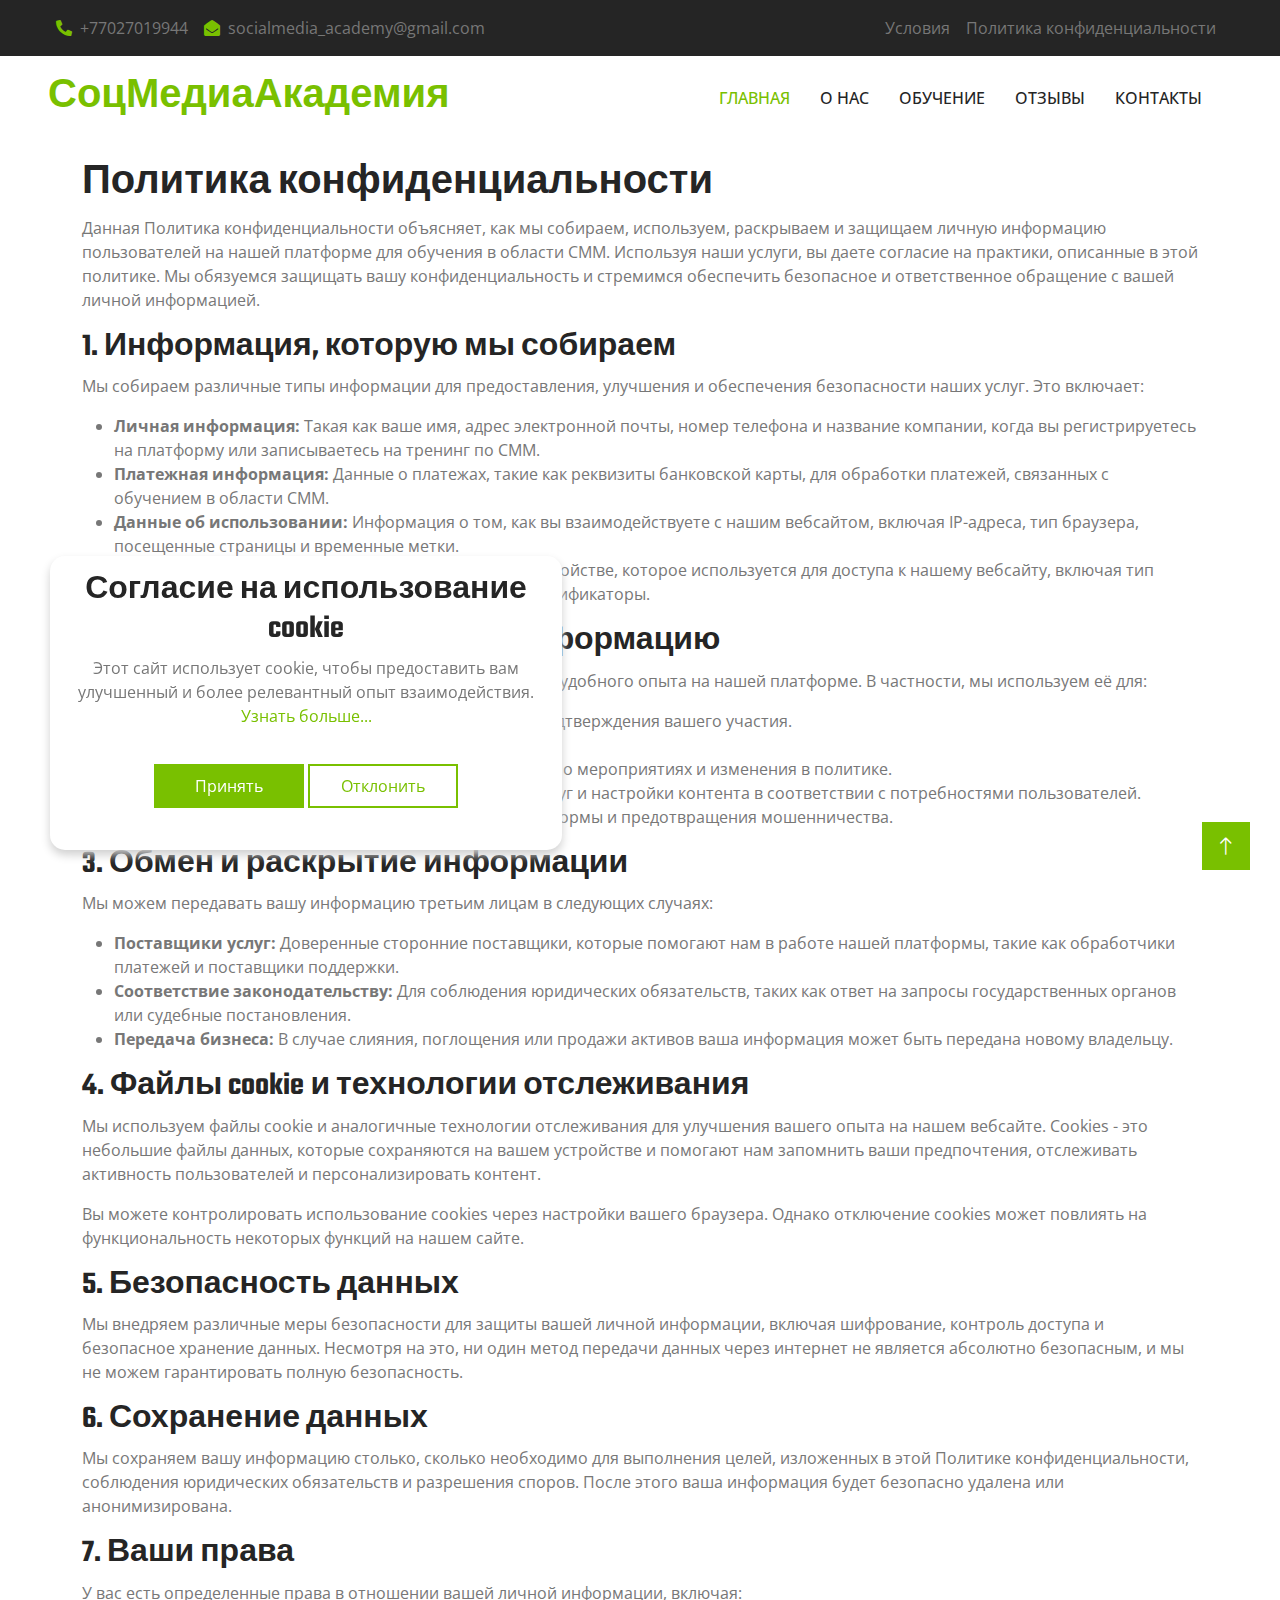
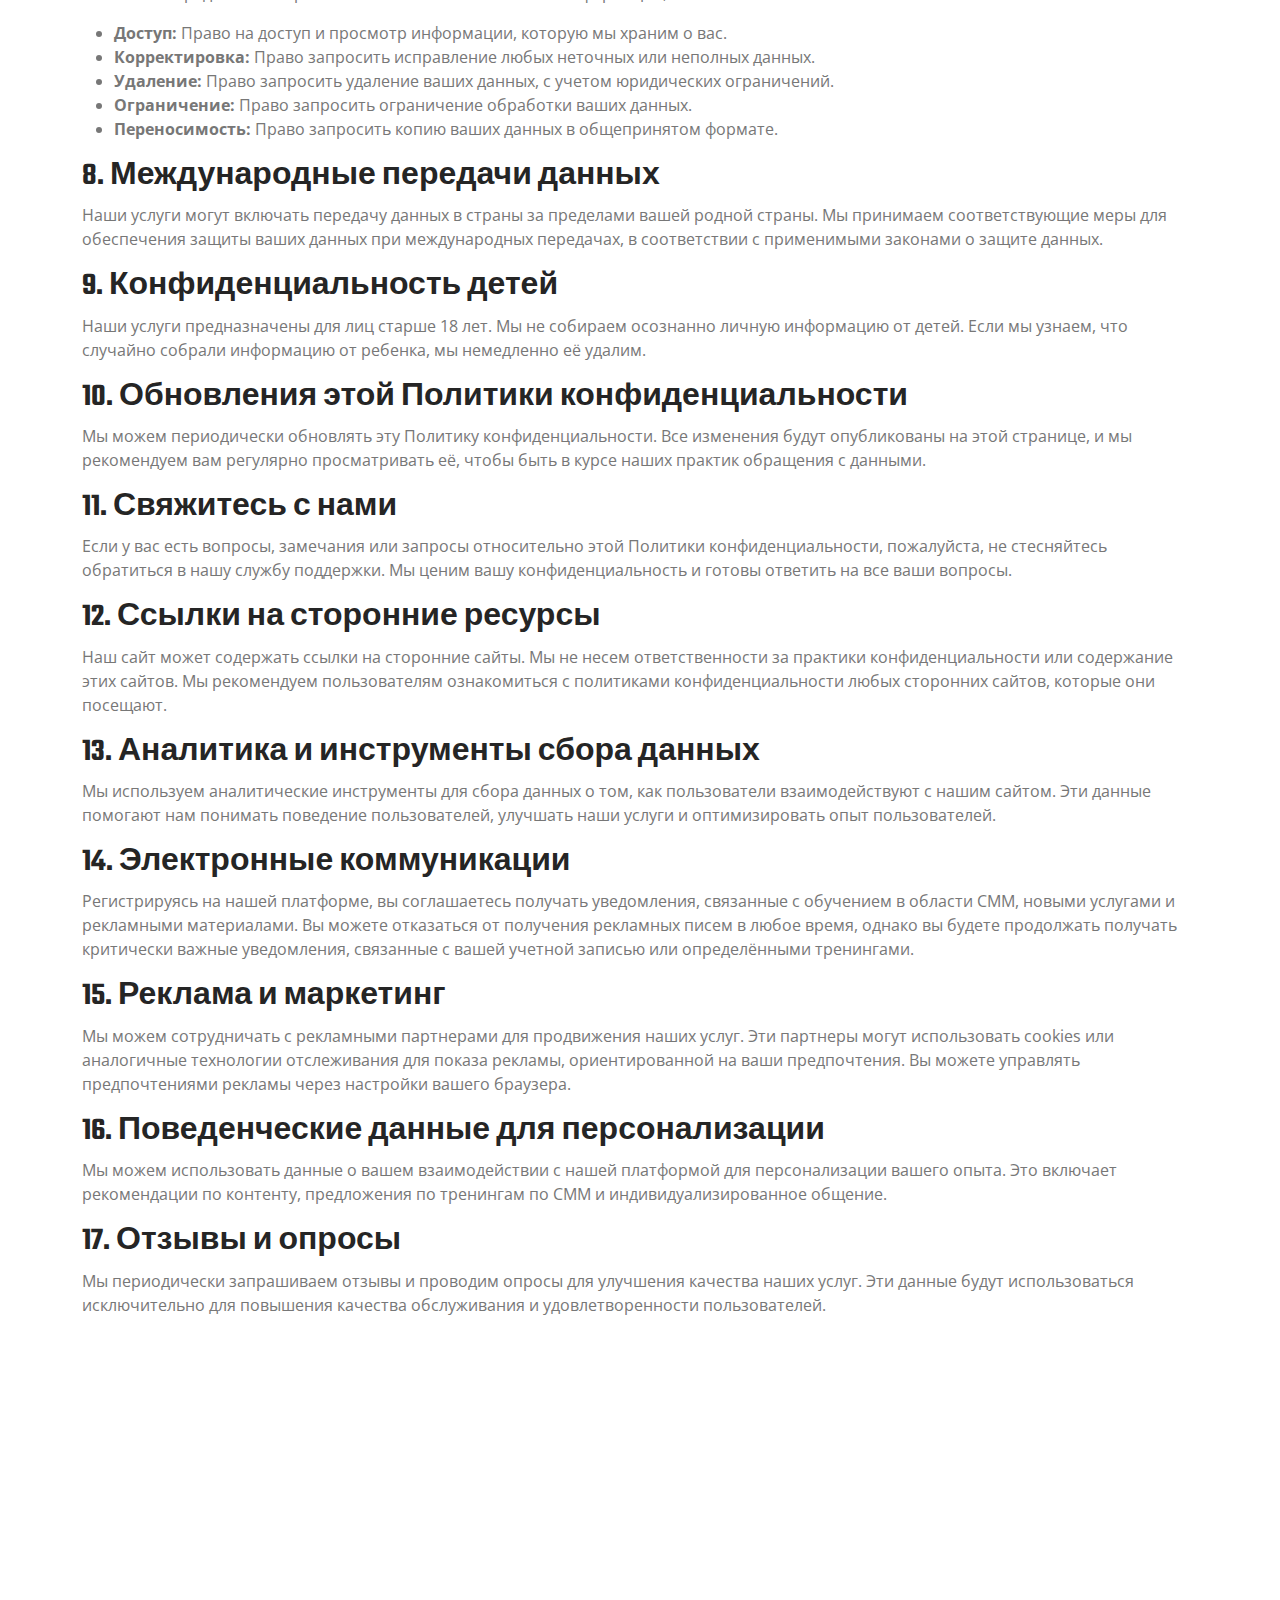
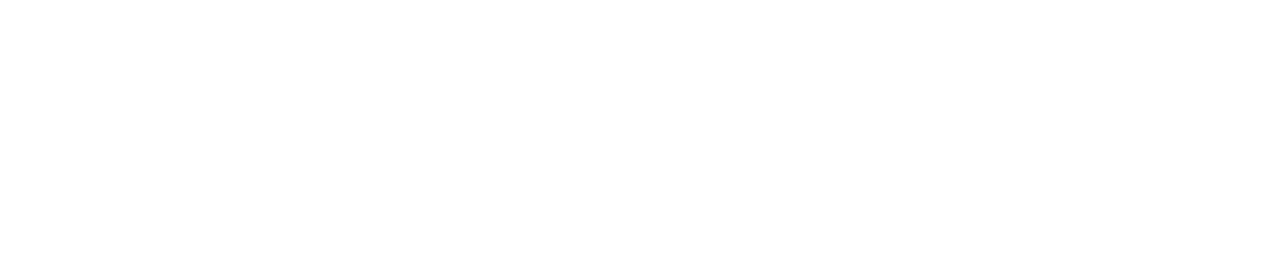
==== privacy-policy.html @ 7f3c8f9b "WIP" ====
<!DOCTYPE html>
<html lang="en">
    <head>
        <meta charset="utf-8" />
        <title>СоцМедиаАкадемия</title>
        <meta content="width=device-width, initial-scale=1.0" name="viewport" />
        <meta content="" name="keywords" />
        <meta content="" name="description" />

        <!-- Favicon -->
        <link href="img/favicon.ico" rel="icon" />

        <!-- Google Web Fonts -->
        <link rel="preconnect" href="https://fonts.googleapis.com" />
        <link rel="preconnect" href="https://fonts.gstatic.com" crossorigin />
        <link
            href="https://fonts.googleapis.com/css2?family=Open+Sans:wght@400;500;600&family=Teko:wght@400;500;600&display=swap"
            rel="stylesheet"
        />

        <!-- Icon Font Stylesheet -->
        <link
            href="https://cdnjs.cloudflare.com/ajax/libs/font-awesome/5.10.0/css/all.min.css"
            rel="stylesheet"
        />
        <link
            href="https://cdn.jsdelivr.net/npm/bootstrap-icons@1.4.1/font/bootstrap-icons.css"
            rel="stylesheet"
        />

        <!-- Libraries Stylesheet -->
        <link href="lib/animate/animate.min.css" rel="stylesheet" />
        <link
            href="lib/owlcarousel/assets/owl.carousel.min.css"
            rel="stylesheet"
        />
        <link
            href="lib/tempusdominus/css/tempusdominus-bootstrap-4.min.css"
            rel="stylesheet"
        />

        <!-- Customized Bootstrap Stylesheet -->
        <link href="css/bootstrap.min.css" rel="stylesheet" />

        <!-- Template Stylesheet -->
        <link href="css/style.css" rel="stylesheet" />
    </head>

    <body>
        <!-- Spinner Start -->
        <div
            id="spinner"
            class="show bg-white position-fixed translate-middle w-100 vh-100 top-50 start-50 d-flex align-items-center justify-content-center"
        >
            <div
                class="spinner-border position-relative text-primary"
                style="width: 6rem; height: 6rem"
                role="status"
            ></div>
            <img
                class="position-absolute top-50 start-50 translate-middle"
                src="img/icons/icon-1.png"
                alt="Icon"
            />
        </div>
        <!-- Spinner End -->

        <!-- Topbar Start -->
        <div
            class="container-fluid bg-dark p-0 wow fadeIn"
            data-wow-delay="0.1s"
        >
            <div class="row gx-0 d-none d-lg-flex">
                <div class="col-lg-7 px-5 text-start">
                    <div
                        class="h-100 d-inline-flex align-items-center py-3 me-3"
                    >
                        <a class="text-body px-2" href="tel:+0123456789"
                            ><i class="fa fa-phone-alt text-primary me-2"></i
                            >+77027019944</a
                        >
                        <a class="text-body px-2" href="mailto:info@example.com"
                            ><i
                                class="fa fa-envelope-open text-primary me-2"
                            ></i
                            >socialmedia_academy@gmail.com</a
                        >
                    </div>
                </div>
                <div class="col-lg-5 px-5 text-end">
                    <div
                        class="h-100 d-inline-flex align-items-center py-3 me-2"
                    >
                        <a class="text-body px-2" href="terms-of-use.html"
                            >Условия</a
                        >
                        <a class="text-body px-2" href="privacy-policy.html"
                            >Политика конфиденциальности</a
                        >
                    </div>
                </div>
            </div>
        </div>
        <!-- Topbar End -->

        <!-- Navbar Start -->
        <nav
            class="navbar navbar-expand-lg bg-white navbar-light sticky-top py-lg-0 px-lg-5 wow fadeIn"
            data-wow-delay="0.1s"
        >
            <a href="index.html" class="navbar-brand ms-4 ms-lg-0">
                <h1 class="text-primary m-0">СоцМедиаАкадемия</h1>
            </a>
            <button
                type="button"
                class="navbar-toggler me-4"
                data-bs-toggle="collapse"
                data-bs-target="#navbarCollapse"
            >
                <span class="navbar-toggler-icon"></span>
            </button>
            <div class="collapse navbar-collapse" id="navbarCollapse">
                <div class="navbar-nav ms-auto p-4 p-lg-0">
                    <a href="index.html" class="nav-item nav-link active"
                        >Главная</a
                    >
                    <a href="about.html" class="nav-item nav-link">О нас</a>
                    <a href="service.html" class="nav-item nav-link"
                        >Обучение</a
                    >
                    <a href="testimonial.html" class="nav-item nav-link"
                        >Отзывы</a
                    >
                    <a href="contact.html" class="nav-item nav-link"
                        >Контакты</a
                    >
                </div>
            </div>
        </nav>
        <!-- Navbar End -->

        <main>
            <article class="container additional-wrapper">
                <div class="page__content" style="padding: 20px 0px">
                    <h1>Политика конфиденциальности</h1>

                    <p>
                        Данная Политика конфиденциальности объясняет, как мы
                        собираем, используем, раскрываем и защищаем личную
                        информацию пользователей на нашей платформе для обучения
                        в области СММ. Используя наши услуги, вы даете согласие
                        на практики, описанные в этой политике. Мы обязуемся
                        защищать вашу конфиденциальность и стремимся обеспечить
                        безопасное и ответственное обращение с вашей личной
                        информацией.
                    </p>

                    <h2>1. Информация, которую мы собираем</h2>

                    <p>
                        Мы собираем различные типы информации для
                        предоставления, улучшения и обеспечения безопасности
                        наших услуг. Это включает:
                    </p>

                    <ul>
                        <li>
                            <strong>Личная информация:</strong> Такая как ваше
                            имя, адрес электронной почты, номер телефона и
                            название компании, когда вы регистрируетесь на
                            платформу или записываетесь на тренинг по СММ.
                        </li>
                        <li>
                            <strong>Платежная информация:</strong> Данные о
                            платежах, такие как реквизиты банковской карты, для
                            обработки платежей, связанных с обучением в области
                            СММ.
                        </li>
                        <li>
                            <strong>Данные об использовании:</strong> Информация
                            о том, как вы взаимодействуете с нашим вебсайтом,
                            включая IP-адреса, тип браузера, посещенные страницы
                            и временные метки.
                        </li>
                        <li>
                            <strong>Информация о устройстве:</strong> Информация
                            о вашем устройстве, которое используется для доступа
                            к нашему вебсайту, включая тип устройства,
                            операционную систему и уникальные идентификаторы.
                        </li>
                    </ul>

                    <h2>2. Как мы используем вашу информацию</h2>

                    <p>
                        Мы используем вашу информацию для предоставления вам
                        удобного опыта на нашей платформе. В частности, мы
                        используем её для:
                    </p>

                    <ul>
                        <li>
                            Обработки вашей регистрации на тренинг по СММ и
                            подтверждения вашего участия.
                        </li>
                        <li>Предоставления поддержки и ответа на запросы.</li>
                        <li>
                            Сообщения важных обновлений, включая напоминания о
                            мероприятиях и изменения в политике.
                        </li>
                        <li>
                            Анализа использования сайта для улучшения наших
                            услуг и настройки контента в соответствии с
                            потребностями пользователей.
                        </li>
                        <li>
                            Обеспечения безопасности и целостности нашей
                            платформы и предотвращения мошенничества.
                        </li>
                    </ul>

                    <h2>3. Обмен и раскрытие информации</h2>

                    <p>
                        Мы можем передавать вашу информацию третьим лицам в
                        следующих случаях:
                    </p>

                    <ul>
                        <li>
                            <strong>Поставщики услуг:</strong> Доверенные
                            сторонние поставщики, которые помогают нам в работе
                            нашей платформы, такие как обработчики платежей и
                            поставщики поддержки.
                        </li>
                        <li>
                            <strong>Соответствие законодательству:</strong> Для
                            соблюдения юридических обязательств, таких как ответ
                            на запросы государственных органов или судебные
                            постановления.
                        </li>
                        <li>
                            <strong>Передача бизнеса:</strong> В случае слияния,
                            поглощения или продажи активов ваша информация может
                            быть передана новому владельцу.
                        </li>
                    </ul>

                    <h2>4. Файлы cookie и технологии отслеживания</h2>

                    <p>
                        Мы используем файлы cookie и аналогичные технологии
                        отслеживания для улучшения вашего опыта на нашем
                        вебсайте. Cookies - это небольшие файлы данных, которые
                        сохраняются на вашем устройстве и помогают нам запомнить
                        ваши предпочтения, отслеживать активность пользователей
                        и персонализировать контент.
                    </p>

                    <p>
                        Вы можете контролировать использование cookies через
                        настройки вашего браузера. Однако отключение cookies
                        может повлиять на функциональность некоторых функций на
                        нашем сайте.
                    </p>

                    <h2>5. Безопасность данных</h2>

                    <p>
                        Мы внедряем различные меры безопасности для защиты вашей
                        личной информации, включая шифрование, контроль доступа
                        и безопасное хранение данных. Несмотря на это, ни один
                        метод передачи данных через интернет не является
                        абсолютно безопасным, и мы не можем гарантировать полную
                        безопасность.
                    </p>

                    <h2>6. Сохранение данных</h2>

                    <p>
                        Мы сохраняем вашу информацию столько, сколько необходимо
                        для выполнения целей, изложенных в этой Политике
                        конфиденциальности, соблюдения юридических обязательств
                        и разрешения споров. После этого ваша информация будет
                        безопасно удалена или анонимизирована.
                    </p>

                    <h2>7. Ваши права</h2>

                    <p>
                        У вас есть определенные права в отношении вашей личной
                        информации, включая:
                    </p>

                    <ul>
                        <li>
                            <strong>Доступ:</strong> Право на доступ и просмотр
                            информации, которую мы храним о вас.
                        </li>
                        <li>
                            <strong>Корректировка:</strong> Право запросить
                            исправление любых неточных или неполных данных.
                        </li>
                        <li>
                            <strong>Удаление:</strong> Право запросить удаление
                            ваших данных, с учетом юридических ограничений.
                        </li>
                        <li>
                            <strong>Ограничение:</strong> Право запросить
                            ограничение обработки ваших данных.
                        </li>
                        <li>
                            <strong>Переносимость:</strong> Право запросить
                            копию ваших данных в общепринятом формате.
                        </li>
                    </ul>

                    <h2>8. Международные передачи данных</h2>

                    <p>
                        Наши услуги могут включать передачу данных в страны за
                        пределами вашей родной страны. Мы принимаем
                        соответствующие меры для обеспечения защиты ваших данных
                        при международных передачах, в соответствии с
                        применимыми законами о защите данных.
                    </p>

                    <h2>9. Конфиденциальность детей</h2>

                    <p>
                        Наши услуги предназначены для лиц старше 18 лет. Мы не
                        собираем осознанно личную информацию от детей. Если мы
                        узнаем, что случайно собрали информацию от ребенка, мы
                        немедленно её удалим.
                    </p>

                    <h2>10. Обновления этой Политики конфиденциальности</h2>

                    <p>
                        Мы можем периодически обновлять эту Политику
                        конфиденциальности. Все изменения будут опубликованы на
                        этой странице, и мы рекомендуем вам регулярно
                        просматривать её, чтобы быть в курсе наших практик
                        обращения с данными.
                    </p>

                    <h2>11. Свяжитесь с нами</h2>

                    <p>
                        Если у вас есть вопросы, замечания или запросы
                        относительно этой Политики конфиденциальности,
                        пожалуйста, не стесняйтесь обратиться в нашу службу
                        поддержки. Мы ценим вашу конфиденциальность и готовы
                        ответить на все ваши вопросы.
                    </p>

                    <h2>12. Ссылки на сторонние ресурсы</h2>

                    <p>
                        Наш сайт может содержать ссылки на сторонние сайты. Мы
                        не несем ответственности за практики конфиденциальности
                        или содержание этих сайтов. Мы рекомендуем пользователям
                        ознакомиться с политиками конфиденциальности любых
                        сторонних сайтов, которые они посещают.
                    </p>

                    <h2>13. Аналитика и инструменты сбора данных</h2>

                    <p>
                        Мы используем аналитические инструменты для сбора данных
                        о том, как пользователи взаимодействуют с нашим сайтом.
                        Эти данные помогают нам понимать поведение
                        пользователей, улучшать наши услуги и оптимизировать
                        опыт пользователей.
                    </p>

                    <h2>14. Электронные коммуникации</h2>

                    <p>
                        Регистрируясь на нашей платформе, вы соглашаетесь
                        получать уведомления, связанные с обучением в области
                        СММ, новыми услугами и рекламными материалами. Вы можете
                        отказаться от получения рекламных писем в любое время,
                        однако вы будете продолжать получать критически важные
                        уведомления, связанные с вашей учетной записью или
                        определёнными тренингами.
                    </p>

                    <h2>15. Реклама и маркетинг</h2>

                    <p>
                        Мы можем сотрудничать с рекламными партнерами для
                        продвижения наших услуг. Эти партнеры могут использовать
                        cookies или аналогичные технологии отслеживания для
                        показа рекламы, ориентированной на ваши предпочтения. Вы
                        можете управлять предпочтениями рекламы через настройки
                        вашего браузера.
                    </p>

                    <h2>16. Поведенческие данные для персонализации</h2>

                    <p>
                        Мы можем использовать данные о вашем взаимодействии с
                        нашей платформой для персонализации вашего опыта. Это
                        включает рекомендации по контенту, предложения по
                        тренингам по СММ и индивидуализированное общение.
                    </p>

                    <h2>17. Отзывы и опросы</h2>

                    <p>
                        Мы периодически запрашиваем отзывы и проводим опросы для
                        улучшения качества наших услуг. Эти данные будут
                        использоваться исключительно для повышения качества
                        обслуживания и удовлетворенности пользователей.
                    </p>
                </div>
            </article>
        </main>

        <!-- Footer Start -->
        <div
            class="container-fluid bg-dark text-body footer mt-5 pt-5 px-0 wow fadeIn"
            data-wow-delay="0.1s"
        >
            <div class="container py-5">
                <div class="row g-5">
                    <div class="col-lg-4 col-md-6">
                        <h3 class="text-light mb-4">СоцМедиаАкадемия</h3>
                        <p>
                            Спасибо, что посетили наш сайт! Мы стремимся
                            предоставить вам доступ к эффективным и полезным
                            занятиям по СММ, которые помогут вам развить ваши
                            навыки в сфере СММ стратегии и продвижения. Для
                            получения дополнительной информации, поддержки или
                            записи на обучение, пожалуйста, свяжитесь с нами по
                            контактным данным ниже.
                        </p>
                    </div>
                    <div class="col-lg-4 col-md-6">
                        <h3 class="text-light mb-4">Адрес</h3>
                        <p class="mb-2">
                            <i
                                class="fa fa-map-marker-alt text-primary me-3"
                            ></i>
                            Шумный переулок 2 Бизнес центр QSTAFF 401 кабинет,
                            Алматы 050000, Казахстан
                        </p>
                        <p class="mb-2">
                            <i class="fa fa-phone-alt text-primary me-3"></i>
                            +77027019944
                        </p>
                        <p class="mb-2">
                            <i class="fa fa-envelope text-primary me-3"></i>
                            socialmedia_academy@gmail.com
                        </p>
                    </div>
                    <div class="col-lg-4 col-md-6">
                        <h3 class="text-light mb-4">Быстрые ссылки</h3>
                        <a class="btn btn-link" href="about.html">О нас</a>
                        <a class="btn btn-link" href="contact.html">Контакты</a>
                        <a class="btn btn-link" href="services.html"
                            >Наши тренировки</a
                        >
                        <a class="btn btn-link" href="terms-of-use.html"
                            >Условия использования</a
                        >
                        <a class="btn btn-link" href="privacy-policy.html"
                            >Политика конфиденциальности</a
                        >
                    </div>
                </div>
            </div>
        </div>
        <!-- Footer End -->

        <!-- Back to Top -->
        <a href="#" class="btn btn-lg btn-primary btn-lg-square back-to-top"
            ><i class="bi bi-arrow-up"></i
        ></a>

        <!-- Баннер cookie -->
        <div class="cookie-wrapper show">
            <div>
                <i class="bx bx-cookie"></i>
                <h2 style="text-align: center">
                    Согласие на использование cookie
                </h2>
            </div>

            <div class="data">
                <p>
                    Этот сайт использует cookie, чтобы предоставить вам
                    улучшенный и более релевантный опыт взаимодействия.
                    <a href="#">Узнать больше...</a>
                </p>
            </div>

            <div class="buttons">
                <button class="cookie-button" id="acceptBtn">Принять</button>
                <button class="cookie-button" id="declineBtn">Отклонить</button>
            </div>
        </div>
        <!-- Конец баннера cookie -->

        <!-- JavaScript Libraries -->
        <script src="https://code.jquery.com/jquery-3.4.1.min.js"></script>
        <script src="https://cdn.jsdelivr.net/npm/bootstrap@5.0.0/dist/js/bootstrap.bundle.min.js"></script>
        <script src="lib/wow/wow.min.js"></script>
        <script src="lib/easing/easing.min.js"></script>
        <script src="lib/waypoints/waypoints.min.js"></script>
        <script src="lib/counterup/counterup.min.js"></script>
        <script src="lib/owlcarousel/owl.carousel.min.js"></script>
        <script src="lib/tempusdominus/js/moment.min.js"></script>
        <script src="lib/tempusdominus/js/moment-timezone.min.js"></script>
        <script src="lib/tempusdominus/js/tempusdominus-bootstrap-4.min.js"></script>

        <!-- Template Javascript -->
        <script src="js/main.js"></script>
        <script src="js/contact-form.js"></script>
        <script src="js/cookiebanner.js"></script>
    </body>
</html>
---- css/style.css ----
/********** Template CSS **********/
:root {
    --primary: #79c000ff;
    --light: #f8f8f8;
    --dark: #252525;
}

h1,
h2,
.h1,
.h2,
.fw-bold {
    font-weight: 600 !important;
}

h3,
h4,
.h3,
.h4,
.fw-medium {
    font-weight: 500 !important;
}

body {
    overflow-x: hidden;
}

h5,
h6,
.h5,
.h6,
.fw-normal {
    font-weight: 400 !important;
}

.back-to-top {
    position: fixed;
    display: none;
    right: 30px;
    bottom: 30px;
    z-index: 99;
}

/*** Spinner ***/
#spinner {
    opacity: 0;
    visibility: hidden;
    transition: opacity 0.5s ease-out, visibility 0s linear 0.5s;
    z-index: 99999;
}

#spinner.show {
    transition: opacity 0.5s ease-out, visibility 0s linear 0s;
    visibility: visible;
    opacity: 1;
}

/*** Button ***/
.btn {
    font-weight: 500;
    transition: 0.5s;
}

.btn.btn-primary,
.btn.btn-secondary {
    color: #ffffff;
}

.btn-square {
    width: 38px;
    height: 38px;
}

.btn-sm-square {
    width: 32px;
    height: 32px;
}

.btn-lg-square {
    width: 48px;
    height: 48px;
}

.btn-square,
.btn-sm-square,
.btn-lg-square {
    padding: 0;
    display: flex;
    align-items: center;
    justify-content: center;
    font-weight: normal;
}

.btn-outline-body {
    color: var(--primary);
    border-color: #777777;
}

.btn-outline-body:hover {
    color: #ffffff;
    background: var(--primary);
    border-color: var(--primary);
}

/*** Navbar ***/
.navbar .dropdown-toggle::after {
    border: none;
    content: '\f107';
    font-family: 'Font Awesome 5 Free';
    font-weight: 900;
    vertical-align: middle;
    margin-left: 8px;
}

.navbar .navbar-nav .nav-link {
    margin-right: 30px;
    padding: 30px 0;
    color: var(--dark);
    font-weight: 500;
    text-transform: uppercase;
    outline: none;
}

.navbar .navbar-nav .nav-link:hover,
.navbar .navbar-nav .nav-link.active {
    color: var(--primary);
}

.navbar.sticky-top {
    top: -100px;
    transition: 0.5s;
}

@media (max-width: 991.98px) {
    .navbar .navbar-nav .nav-link {
        margin-right: 0;
        padding: 10px 0;
    }

    .navbar .navbar-nav {
        border-top: 1px solid #eeeeee;
    }
}

@media (min-width: 992px) {
    .navbar .nav-item .dropdown-menu {
        display: block;
        visibility: hidden;
        top: 100%;
        transform: rotateX(-75deg);
        transform-origin: 0% 0%;
        transition: 0.5s;
        opacity: 0;
    }

    .navbar .nav-item:hover .dropdown-menu {
        transform: rotateX(0deg);
        visibility: visible;
        transition: 0.5s;
        opacity: 1;
    }
}

/*** Header ***/
.owl-carousel-inner {
    position: absolute;
    width: 100%;
    height: 100%;
    top: 0;
    left: 0;
    display: flex;
    align-items: center;
    background: rgba(0, 0, 0, 0.5);
}

@media (max-width: 768px) {
    .header-carousel .owl-carousel-item {
        position: relative;
        min-height: 500px;
    }

    .header-carousel .owl-carousel-item img {
        position: absolute;
        width: 100%;
        height: 100%;
        object-fit: cover;
    }

    .header-carousel .owl-carousel-item p {
        font-size: 16px !important;
    }
}

.header-carousel .owl-dots {
    position: absolute;
    width: 60px;
    height: 100%;
    top: 0;
    right: 30px;
    display: flex;
    flex-direction: column;
    align-items: center;
    justify-content: center;
}

.header-carousel .owl-dots .owl-dot {
    position: relative;
    width: 45px;
    height: 45px;
    margin: 5px 0;
    background: var(--dark);
    transition: 0.5s;
}

.header-carousel .owl-dots .owl-dot.active {
    width: 60px;
    height: 60px;
}

.header-carousel .owl-dots .owl-dot img {
    position: absolute;
    width: 100%;
    height: 100%;
    object-fit: cover;
    padding: 2px;
    transition: 0.5s;
    opacity: 0.3;
}

.header-carousel .owl-dots .owl-dot.active img {
    opacity: 1;
}

.page-header {
    background: linear-gradient(rgba(0, 0, 0, 0.5), rgba(0, 0, 0, 0.5)),
        url(../img/carousel-1.jpg) center center no-repeat;
    background-size: cover;
}

.breadcrumb-item + .breadcrumb-item::before {
    color: var(--light);
}

/*** Section Title ***/
.section-title {
    color: var(--primary);
    font-weight: 600;
    letter-spacing: 5px;
    text-transform: uppercase;
}

/*** Facts ***/
.fact-item .fact-icon {
    width: 120px;
    height: 120px;
    margin-top: -60px;
    margin-bottom: 1.5rem;
    display: inline-flex;
    align-items: center;
    justify-content: center;
    background: #ffffff;
    border-radius: 120px;
    transition: 0.5s;
}

.fact-item:hover .fact-icon {
    background: var(--dark);
}

.fact-item .fact-icon i {
    color: var(--primary);
    transition: 0.5;
}

.fact-item:hover .fact-icon i {
    color: #ffffff;
}

/*** About & Feature ***/
.about-img,
.feature-img {
    position: relative;
    height: 100%;
    min-height: 400px;
}

.about-img img,
.feature-img img {
    position: absolute;
    width: 60%;
    height: 80%;
    object-fit: cover;
}

.about-img img:last-child,
.feature-img img:last-child {
    margin: 20% 0 0 40%;
}

.about-img::before,
.feature-img::before {
    position: absolute;
    content: '';
    width: 60%;
    height: 80%;
    top: 10%;
    left: 20%;
    border: 5px solid var(--primary);
    z-index: -1;
}

/*** Service ***/
.service-item .bg-img {
    position: absolute;
    width: 100%;
    height: 100%;
    object-fit: cover;
    z-index: -1;
}

.service-item .service-text {
    background: var(--light);
    transition: 0.5s;
}

.service-item:hover .service-text {
    background: rgba(0, 0, 0, 0.7);
}

.service-item * {
    transition: 0.5;
}

.service-item:hover * {
    color: #ffffff;
}

.service-item .btn {
    width: 40px;
    height: 40px;
    display: inline-flex;
    align-items: center;
    color: var(--dark);
    background: #ffffff;
    white-space: nowrap;
    overflow: hidden;
    transition: 0.5s;
}

.service-item:hover .btn {
    width: 140px;
}

/*** Project ***/
.project .nav .nav-link {
    background: var(--light);
    transition: 0.5s;
}

.project .nav .nav-link.active {
    background: var(--primary);
}

.project .nav .nav-link.active h3 {
    color: #ffffff !important;
}

/*** Team ***/
.team-items {
    margin: -0.75rem;
}

.team-item {
    padding: 0.75rem;
}

.team-item::after {
    position: absolute;
    content: '';
    width: 100%;
    height: 0;
    top: 0;
    left: 0;
    background: #ffffff;
    transition: 0.5s;
    z-index: -1;
}

.team-item:hover::after {
    height: 100%;
    background: var(--primary);
}

.team-item .team-social {
    position: absolute;
    width: 100%;
    bottom: -20px;
    left: 0;
}

.team-item .team-social .btn {
    display: inline-flex;
    margin: 0 2px;
    color: var(--primary);
    background: var(--light);
}

.team-item .team-social .btn:hover {
    color: #ffffff;
    background: var(--primary);
}

/*** Appointment ***/
.bootstrap-datetimepicker-widget.bottom {
    top: auto !important;
}

.bootstrap-datetimepicker-widget .table * {
    border-bottom-width: 0px;
}

.bootstrap-datetimepicker-widget .table th {
    font-weight: 500;
}

.bootstrap-datetimepicker-widget.dropdown-menu {
    padding: 10px;
    border-radius: 2px;
}

.bootstrap-datetimepicker-widget table td.active,
.bootstrap-datetimepicker-widget table td.active:hover {
    background: var(--primary);
}

.bootstrap-datetimepicker-widget table td.today::before {
    border-bottom-color: var(--primary);
}

/*** Testimonial ***/
.testimonial-carousel {
    display: flex !important;
    flex-direction: column-reverse;
    max-width: 700px;
    margin: 0 auto;
}

.testimonial-carousel .owl-dots {
    height: 100px;
    display: flex;
    align-items: center;
    justify-content: center;
    margin-bottom: 30px;
}

.testimonial-carousel .owl-dots .owl-dot {
    position: relative;
    width: 60px;
    height: 60px;
    margin: 0 5px;
    transition: 0.5s;
}

.testimonial-carousel .owl-dots .owl-dot.active {
    width: 100px;
    height: 100px;
}

.testimonial-carousel .owl-dots .owl-dot::after {
    position: absolute;
    width: 40px;
    height: 40px;
    bottom: -20px;
    left: 50%;
    transform: translateX(-50%);
    display: flex;
    align-items: center;
    justify-content: center;
    content: '\f10d';
    font-family: 'Font Awesome 5 Free';
    font-weight: 900;
    color: var(--primary);
    background: #ffffff;
    border-radius: 40px;
    transition: 0.5s;
    opacity: 0;
}

.testimonial-carousel .owl-dots .owl-dot.active::after {
    opacity: 1;
}

.testimonial-carousel .owl-dots .owl-dot img {
    opacity: 0.4;
    transition: 0.5s;
}

.testimonial-carousel .owl-dots .owl-dot.active img {
    opacity: 1;
}

/*** Footer ***/
.footer .btn.btn-link {
    display: block;
    margin-bottom: 5px;
    padding: 0;
    text-align: left;
    color: #777777;
    font-weight: normal;
    text-transform: capitalize;
    transition: 0.3s;
}

.footer {
    overflow-x: hidden;
}

.footer .btn.btn-link::before {
    position: relative;
    content: '\f105';
    font-family: 'Font Awesome 5 Free';
    font-weight: 900;
    color: var(--primary);
    margin-right: 10px;
}

.footer .btn.btn-link:hover {
    color: var(--primary);
    letter-spacing: 1px;
    box-shadow: none;
}

.footer .form-control {
    border-color: #777777;
}

.footer .copyright {
    padding: 25px 0;
    font-size: 15px;
    border-top: 1px solid rgba(256, 256, 256, 0.1);
}

.footer .copyright a {
    color: var(--light);
}

.footer .copyright a:hover {
    color: var(--primary);
}
@import url('https://fonts.googleapis.com/css2?family=Poppins:wght@300;400;500;600&display=swap');

.cookie-wrapper {
    position: fixed;
    bottom: 50px;
    left: 50px;
    width: 40%;
    background: #fff;
    padding: 15px 25px 22px;
    transition: right 0.3s ease;
    box-shadow: 0 5px 10px rgb(208 208 208);
    z-index: 999;
    border-radius: 15px;
}
.cookie-wrapper .show {
    right: 20px;
}

@media (max-width: 772px) {
    .cookie-wrapper {
        width: 100%;
        bottom: 0px;
        left: 0px;
    }
}

.hidden {
    display: none;
}
header i {
    color: #79c000ff;
    font-size: 32px;
    text-align: center;
}
header h2 {
    color: #79c000ff;
    font-weight: 500;
    text-align: center;
}
.data {
    text-align: center;
}
.data p a {
    color: #79c000ff;
    text-decoration: none;
    text-align: center !important;
}
.data p a:hover {
    text-decoration: underline;
}
.buttons {
    padding: 20px 0px;
    text-align: center;
}
.buttons .cookie-button {
    border: 2px solid #79c000ff;
    color: #fff;
    padding: 8px 0;
    background: #79c000ff;
    cursor: pointer;
    width: calc(100% / 2 - 10px);
    transition: all 0.2s ease;
    max-width: 150px;
    border-radius: 0px;
}
.buttons #acceptBtn:hover {
    background-color: transparent;
    color: #79c000ff;
}
#declineBtn {
    background-color: #fff;
    color: #79c000ff;
    border-radius: 0px;
}
#declineBtn:hover {
    background-color: #79c000ff;
    color: #fff;
}
#result {
    color: #79c000ff;
    font-size: 14px;
}
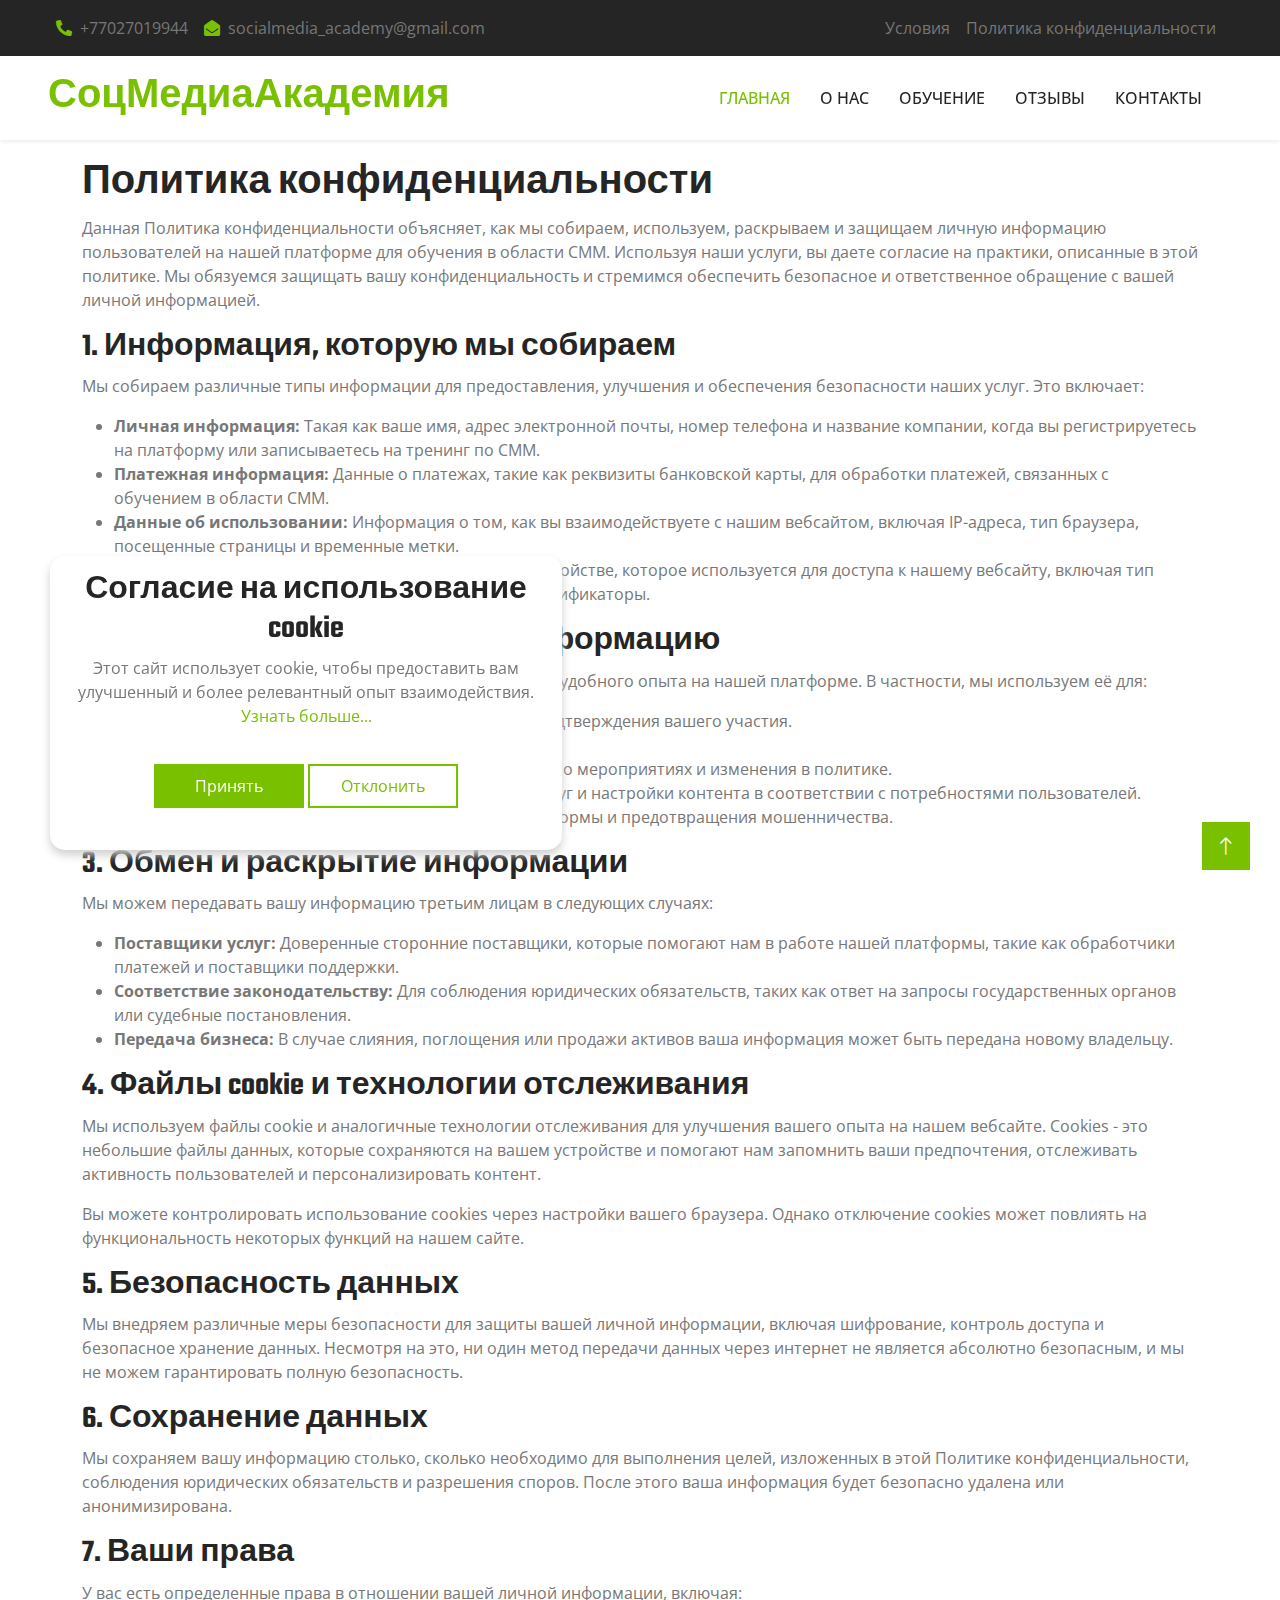
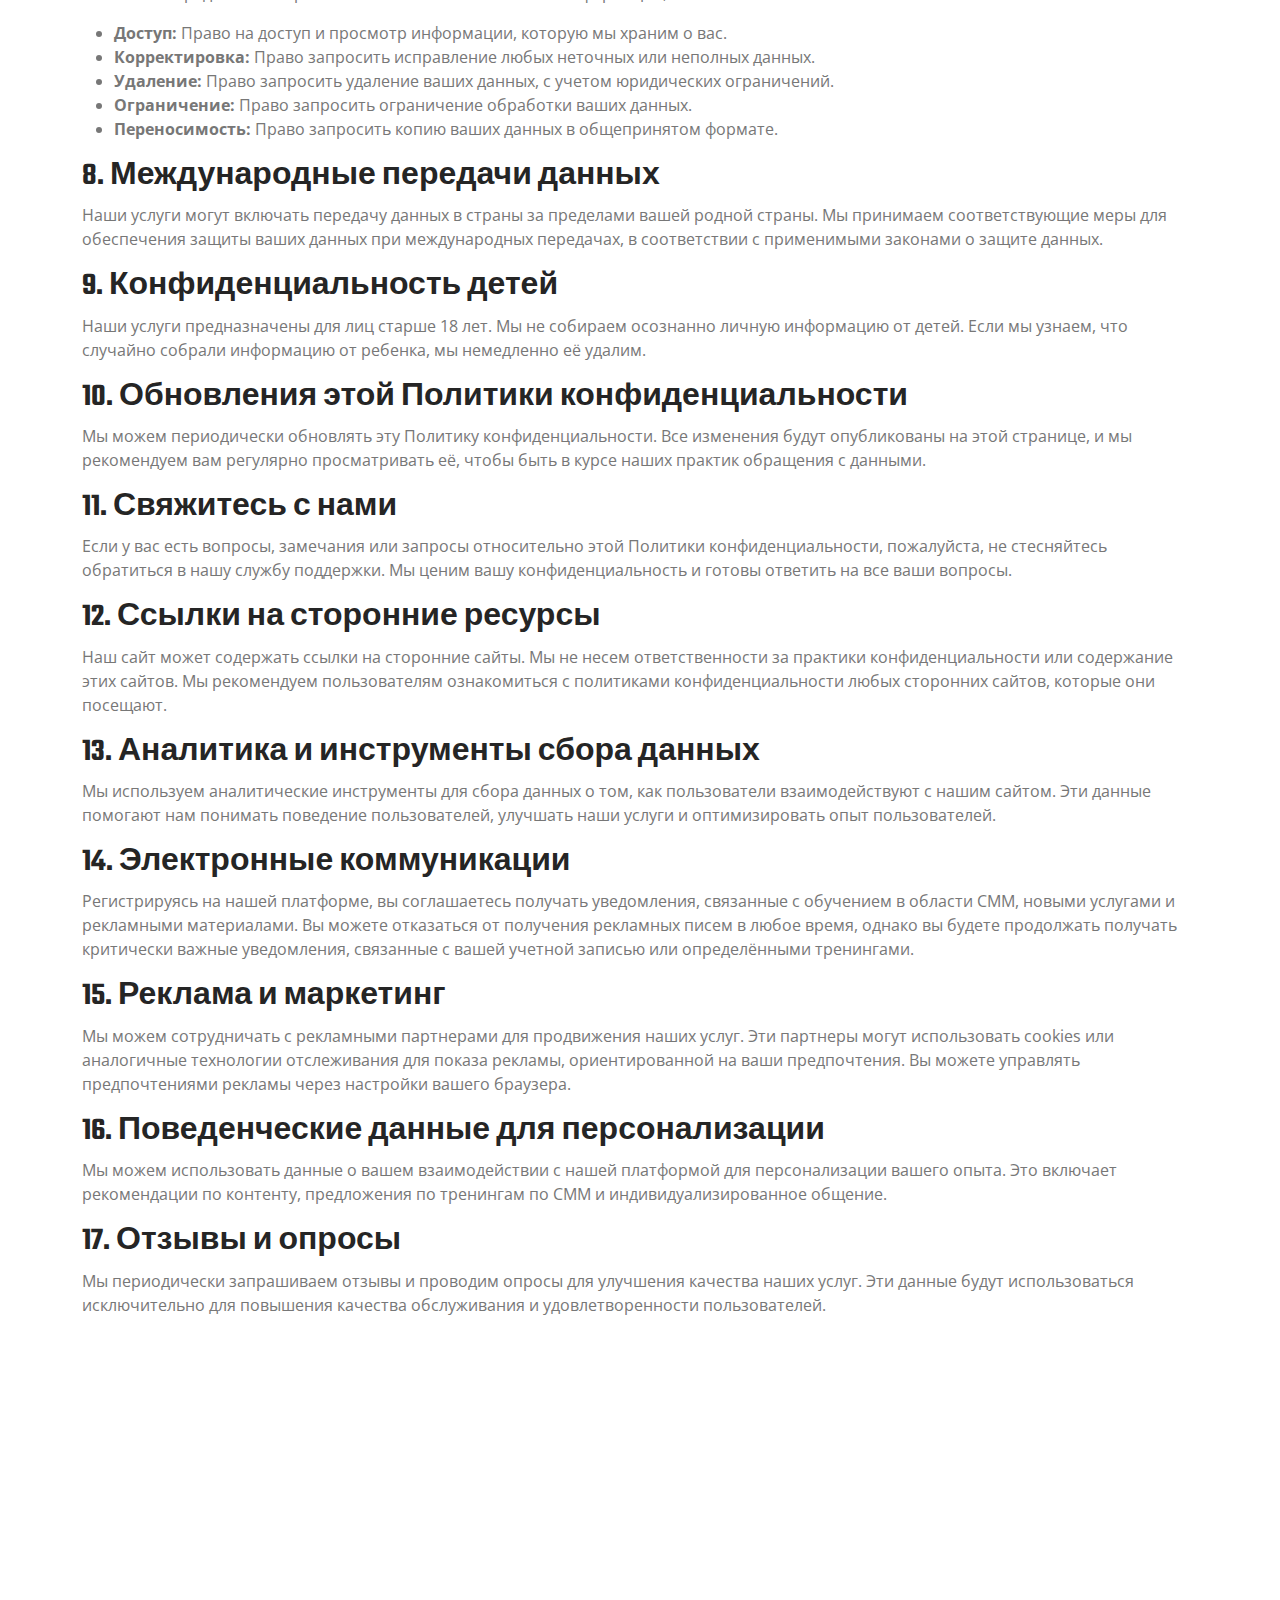
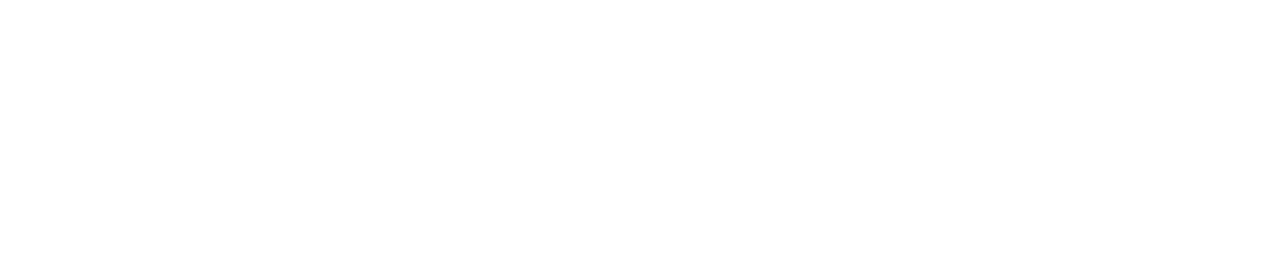
==== commit b6dfa660: "WIP" ====
--- a/privacy-policy.html
+++ b/privacy-policy.html
@@ -106,6 +106,9 @@
         <!-- Navbar Start -->
         <nav
             class="navbar navbar-expand-lg bg-white navbar-light sticky-top py-lg-0 px-lg-5 wow fadeIn"
+            style="
+                box-shadow: 0 0.125rem 0.25rem rgba(0, 0, 0, 0.075) !important;
+            "
             data-wow-delay="0.1s"
         >
             <a href="index.html" class="navbar-brand ms-4 ms-lg-0">
@@ -517,7 +520,6 @@
 
         <!-- Template Javascript -->
         <script src="js/main.js"></script>
-        <script src="js/contact-form.js"></script>
         <script src="js/cookiebanner.js"></script>
     </body>
 </html>
